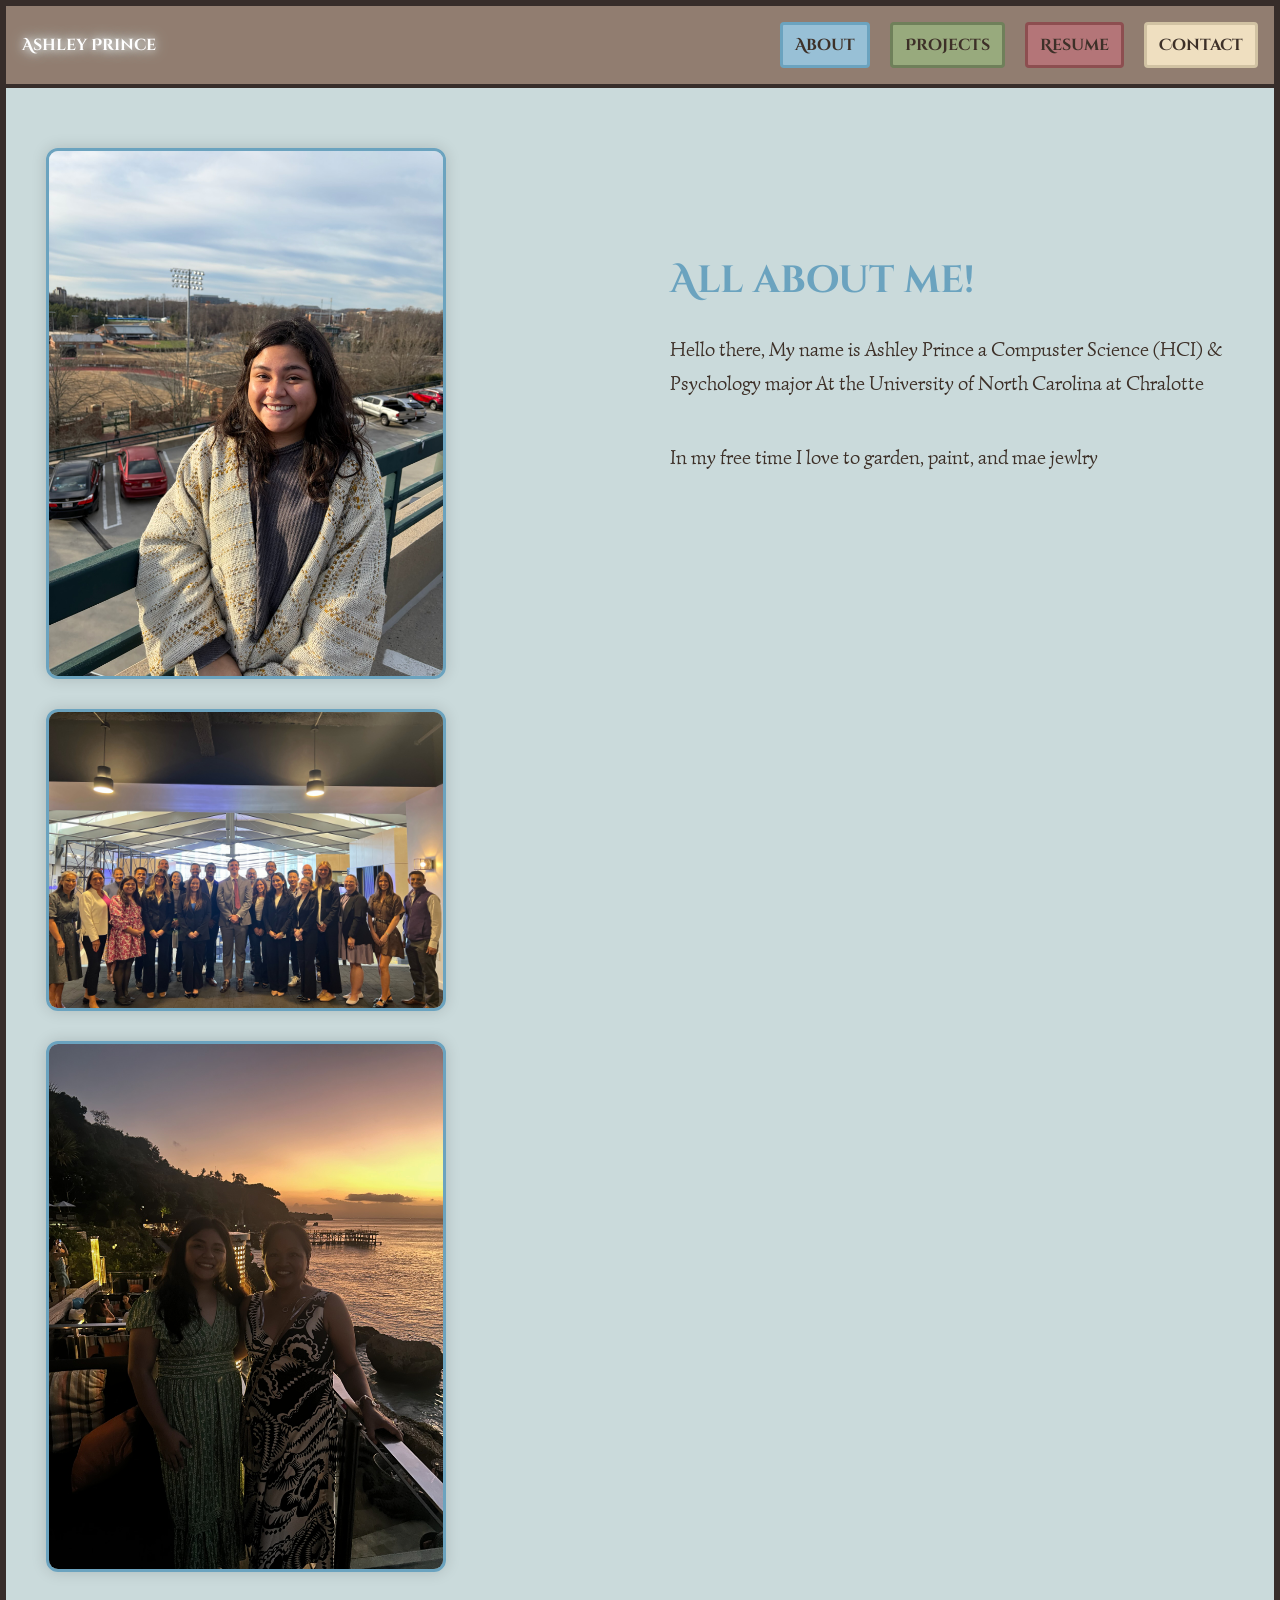
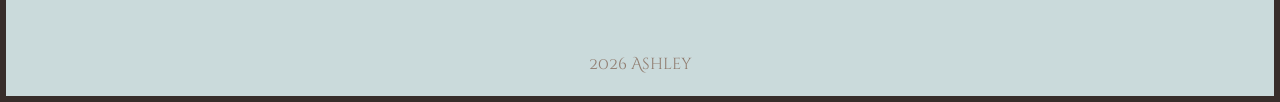
==== about.html @ e766f841 "initial commit: portfolio setup" ====
<!--Use Kebab-case for naming convetnions not camel case-->
<!doctype html>
<html lang="en">
  <head>
    <meta charset="UTF-8" />
    <meta name="viewport" content="width=device-width, initial-scale=1.0" />
    <meta name="description" content="View Ashley Princes Portflio" />
    <meta name="author" content="Ashley Victoria Prince" />
    <title>Ashley Victoria Prince | Portfolio in the making</title>

    <!--link to main Style Sheet-->
    <link rel="stylesheet" href="/assets/CSS/style.css" />
    <!--link to air style sheet( order gives priotity)-->
    <link rel="stylesheet" href="/assets/CSS/water.css" />
  </head>

  <body>
    <div class="page-frame">
      <!-- header / nav -->
      <header class="header">
        <!-- Left side: name / logo -->
        <a href="index.html" class="AshleyPrince">Ashley Prince</a>

        <!-- Right side: nav links -->
        <nav class="nav">
          <a href="about.html" class="nav-water">About</a>
          <a href="projects.html" class="nav-earth">Projects</a>
          <a href="resume.html" class="nav-fire">Resume</a>
          <a href="contact.html" class="nav-air">Contact</a>
        </nav>
      </header>

      <!-- Main section-->
      <div class="water-page">
        <main>
          <div class="water-about">
            <div class="about-grid">
              <div class="about-images">
                <img src="assets/images/atschool.jpeg" />
                <img src="assets/images/truistGroup.jpeg" />
                <img src="assets/images/Bali.jpeg" />
                
              </div>

              <div class="about-text">
                <h1>All about me!</h1>
                <p>
                  Hello there, My name is Ashley Prince a Compuster Science
                  (HCI) & Psychology major At the University of North Carolina
                  at Chralotte</p>
                </p>

                <p>In my free time I love to garden, paint, and mae jewlry</p>
              </div>
            </div>
          </div>
        </main>

        <!-- FOOTER -->
        <footer>
          <p>2026 Ashley</p>
        </footer>
      </div>

      <script src="/assets/Javascript/script.js"></script>
    </div>
  </body>
</html>
---- assets/CSS/style.css ----
@import url("https://fonts.googleapis.com/css2?family=Cinzel+Decorative:wght@400;700;900&family=Simonetta:ital,wght@0,400;0,900;1,400;1,900&display=swap");

/*color pallet */
:root {
  --air-background-soft: rgba(239, 223, 192, 0.5);
  --fire-background-soft: rgba(180, 117, 120, 0.5);
  --water-background-soft: rgba(152, 192, 214, 0.5);
  --earth-background-soft: rgba(152, 170, 125, 0.5);

  /* Water colors */
  --water-background: #98c0d6;
  --water-border: #6ba3bf;

  /* Earth colors */
  --earth-background: #98aa7d;
  --earth-border: #6f805a;

  /* Fire colors */
  --fire-background: #b47578;
  --fire-border: #8d4e50;

  /* Air colors */
  --air-background: #efdfc0;
  --air-border: #d1c2a3;
  --nomad-robe-yellow: #ffd077;
  --nomad-robe-orange: #da7058;

  /*Avatar state*/
  --light-glow: #c5f0fe;
  --lightish-glow: #a8d9f9;
  --medium-glow: #87afea;
  --darkish-glow: #87afea;
  --darkglow: #093ea4;

  /* Main colors */
  --text-color: #3d3028;
  --appa-background: #fdf6e2; /*#fdf6e2 vs fdfde5 */
  --appa-border: #372d2a;
  --appa-arrow: #917d70;
}

/* reset */
* {
  margin: 0;
  padding: 0;
  box-sizing: border-box;
}

/* Base page styles */
body {
  font-family: "Cinzel Decorative", Arial, sans-serif;
  background-color: var(--appa-background); /* background */
  color: var(--text-color); /* text */
  border: 4px solid var(--appa-border); /* fullpage border */
  line-height: 1.5;
}

/* --------------------------------header / nav------------------------- */

.header {
  display: flex; /* places name on left, nav on right */
  justify-content: space-between;
  align-items: center;
  padding: 16px;
  background: var(--appa-arrow); /* #917b71; /* header background */
  border-bottom: 4px solid var(--appa-border); /* Header border */
}

.AshleyPrince {
  color: white;
  text-decoration: none;
  font-weight: bold;
  transition: 0.3s ease;
  text-shadow:
    0 0 8px #ffffff,
    0 0 16px var(--light-glow); /*avatar glow*/
}

/*avatar state for name*/
.AshleyPrince:hover {
  text-shadow:
    0 0 14px var(--light-glow),
    /*start a center and glow out to 14px*/ 0 0 28px var(--lightish-glow),
    0 0 42px var(--medium-glow),
    0 0 56px var(--darkish-glow),
    0 0 70px var(--darkglow);
  transform: scale(1.05);
}

/* Nav buttons */

.nav a {
  display: inline-block;
  padding: 8px 12px;
  border-radius: 4px;
  margin-left: 16px;
  text-decoration: none;
  color: var(--text-color);
  font-weight: bold;
  transition: all 0.3s ease; /*makes transitions work*/
}

/*Water Nav*/
.nav-water {
  background-color: var(--water-background);
  border: 3px solid var(--water-border);
}

/*water hover effects*/
.nav-water:hover {
  transform: scale(1.05); /*zoom */
  animation: waterRipple 0.6s ease-out; /*play effect keyframe below*/
}

/* Earth nav*/
.nav-earth {
  background-color: var(--earth-background);
  border: 3px solid var(--earth-border);
}

/* earth nav hover effect */
.nav-earth:hover {
  box-shadow: 0 4px 0 var(--earth-border); /*green underline*/
  animation: earthShake 0.25s linear; /*play effect keyframe below*/
}

/* Fire nav*/
.nav-fire {
  background-color: var(--fire-background);
  border: 3px solid var(--fire-border);
}

/* fire nav hover effect*/
.nav-fire:hover {
  box-shadow: 0 0 15px #ff6b6b; /* glow */
  transform: scale(1.08); /* zoom */
  animation: fireFlicker 0.15s infinite alternate; /*play effect keyframe below*/
}

/* air nav*/
.nav-air {
  background-color: var(--air-background);
  border: 3px solid var(--air-border);
}

/* Air nav hover effect*/
.nav-air:hover {
  transform: translateY(-4px); /* float */
  animation: airDrift 0.8s ease-out; /*play effect keyframe below*/
}

/*---------------------------------------end of nav stuff -------------------------*/

/* Main content */
.main-content {
  padding: 40px;
}

/* -----------------------Hero section------------------------------------*/

/*Hero section box*/
.hero {
  display: flex; /* image left, text right */
  gap: 40px; /* space between columns */
  align-items: center;
  margin-bottom: 60px;
}

/* image box with a placeholder */
.hero-image {
  width: 350px;
  height: 350px;
  background-color: #e0d7c8; /*placeholder*/
  border-radius: 10px;
  border: 2px solid var(--appa-border);
}

/* Hero image - image of me */
.hero-image img {
  width: 100%;
  height: 100%;
  object-fit: cover; /* keeps face from stretching */
  border-radius: 10px;
}

/* Hero text box - Text block next to image */
.hero-text-box {
  max-width: 600px;
  /*font-family: "Simonetta", Arial, sans-serif;*/
}

.hero-text-box .heroText {
  font-family: "Simonetta", Arial, sans-serif;
  font-size: 20px;
}

/* Choose your adventure boxes */
.elements {
  display: flex; /* puts the boxes in a row */
  gap: 20px; /* space between boxes */
  margin-top: 40px;
}

/* makes the boxes change size */
.square {
  width: 100%;
  aspect-ratio: 1 / 1; /* This keeps it square! */
  border-radius: 8px;
  border: 3px solid;
  transition: 0.3s ease;

  display: flex;
  justify-content: center;
  align-items: center;
  text-align: center;
  padding: 15px; /* Space inside so text doesn't hit the border */

  /* Typography fixes */
  font-weight: bold;
  font-size: clamp(
    1rem,
    2vw,
    1.2rem
  ); /* This makes text slightly shrink on smaller screens so it fits */
  line-height: 1.2;
}

.square-link {
  flex: 1;
  text-decoration: none;
  color: inherit;
  display: block;
  min-width: 0;
}

/* -------------------------------Box effects + keyframes--------------------------------*/

/* Water */
.square.water {
  background-color: var(--water-background);
  border-color: var(--water-border);
}

.square.water:hover {
  box-shadow: 0 0 15px var(--water-border); /*Glow*/
  transform: scale(1.05); /*zoom*/
  animation: waterRipple 0.6s ease-out; /*play*/
}

@keyframes waterRipple {
  0% {
    transform: scale(1);
  }
  50% {
    transform: scale(1.07);
  }
  100% {
    transform: scale(1);
  }
}

/* Earth */
.square.earth {
  background-color: var(--earth-background);
  border-color: var(--earth-border);
}

.square.earth:hover {
  box-shadow: 0 4px 0 var(--earth-border);
  animation: earthShake 0.25s linear;
}

@keyframes earthShake {
  0% {
    transform: translateX(0);
  }
  25% {
    transform: translateX(-2px);
  }
  50% {
    transform: translateX(2px);
  }
  75% {
    transform: translateX(-1px);
  }
  100% {
    transform: translateX(0);
  }
}

/* fire */
.square.fire {
  background-color: var(--fire-background);
  border-color: var(--fire-border);
}

.square.fire:hover {
  box-shadow: 0 0 18px #ff6b6b;
  transform: scale(1.08);
  animation: fireFlicker 0.15s infinite alternate;
}

@keyframes fireFlicker {
  from {
    opacity: 1;
  }
  to {
    opacity: 0.85;
  }
}

/* Aair*/
.square.air {
  background-color: var(--air-background);
  border-color: var(--air-border);
}

.square.air:hover {
  transform: translateY(-6px);
  opacity: 0.9;
  box-shadow: 0 0 12px #ffffff;
  animation: airDrift 0.8s ease-out;
}

@keyframes airDrift {
  0% {
    transform: translateY(0);
  }
  100% {
    transform: translateY(-6px);
  }
}
/*------------------------------------keyframes done ---------------------------------------------*/
.page-frame {
  min-height: 99vh; /* full screen height */
  display: flex;
  flex-direction: column;
  background-color: var(--appa-background);
  border: 2px solid var(--appa-border); /* your existing border */
  box-sizing: border-box; /* ensures border is included */
}

/* Center main content and footer stays at bottom */
.contact-main {
  flex: 1; /* fills remaining space */
  display: flex;
  justify-content: center;
  align-items: center;
  padding: 40px 20px;
}

/* Footer locked to bottom inside the border */
footer {
  margin-top: auto; /* pushes footer to bottom */
  text-align: center;
  padding: 20px;
  color: var(--appa-arrow);
}

/* MOBILE RESPONSIVE — hides nav on small screens */
@media (max-width: 768px) {
  .elements {
    flex-direction: column; /* Stacks them vertically */
    align-items: center; /* Centers the stack */
  }

  .square-link {
    width: 80%; /* Makes them wider on mobile so they look like buttons */
    max-width: 300px; /* But not TOO wide */
    flex: none; /* Stops them from trying to fill the whole screen height */
  }
}
---- assets/CSS/water.css ----
/* water page*/

.water-page {
  background-color: var(--water-background-soft);
  min-height: 90.5vh;
}

/* Full page background */
.water-about {
  min-height: 100vh;
  padding: 60px 40px;
}

/* Two-column layout */
.about-grid {
  display: grid;
  grid-template-columns: 1fr 1fr;
  gap: 60px;
  max-width: 1200px;
  margin: 0 auto;
}

/* Left column: stacked images */
.about-images {
  display: flex;
  flex-direction: column;
  gap: 30px;
}

.about-images img {
  width: 400px;
  border-radius: 12px;
  border: 3px solid var(--water-border);
  object-fit: cover;
  box-shadow: 0 0 15px rgba(0, 0, 0, 0.15);
}

/* Right column: text */
.about-text {
  display: flex;
  flex-direction: column;
  justify-content: top;
  padding-top: 100px;
  font-family: "Simonetta", serif;
  color: var(--text-color);
  line-height: 1.7;
}

.about-text h1 {
  font-size: 2.4rem;
  margin-bottom: 20px;
  color: var(--water-border);
  font-family: "Cinzel Decorative", serif;
}

.about-text p {
  font-family: "Simonetta", serif;
  margin-bottom: 20px;
  font-size: 20px;
  color: var(--text-color);
}
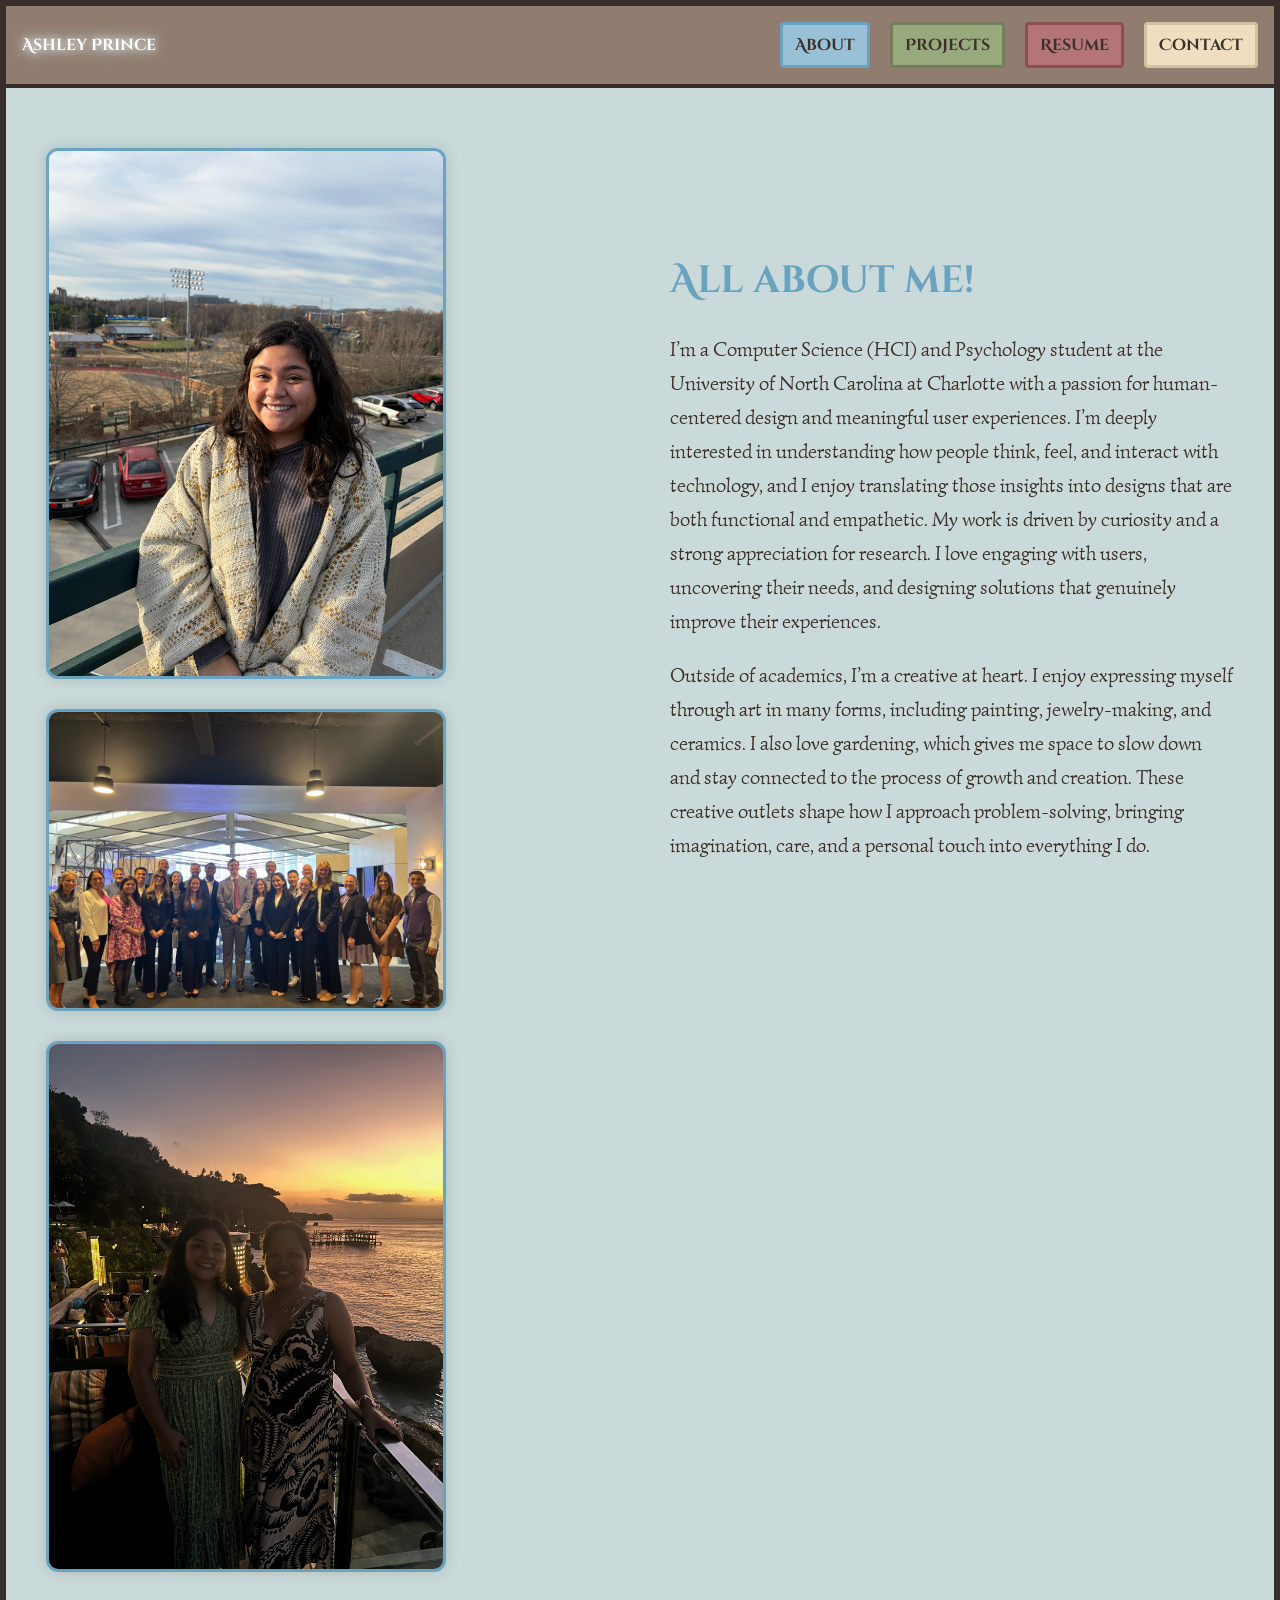
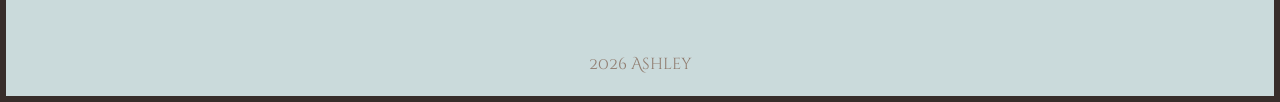
==== commit 2fe4e802: "final clean up" ====
--- a/about.html
+++ b/about.html
@@ -9,9 +9,9 @@
     <title>Ashley Victoria Prince | Portfolio in the making</title>
 
     <!--link to main Style Sheet-->
-    <link rel="stylesheet" href="/assets/CSS/style.css" />
+    <link rel="stylesheet" href="assets/CSS/style.css" />
     <!--link to air style sheet( order gives priotity)-->
-    <link rel="stylesheet" href="/assets/CSS/water.css" />
+    <link rel="stylesheet" href="assets/CSS/water.css" />
   </head>
 
   <body>
@@ -39,18 +39,32 @@
                 <img src="assets/images/atschool.jpeg" />
                 <img src="assets/images/truistGroup.jpeg" />
                 <img src="assets/images/Bali.jpeg" />
-                
               </div>
 
               <div class="about-text">
                 <h1>All about me!</h1>
                 <p>
-                  Hello there, My name is Ashley Prince a Compuster Science
-                  (HCI) & Psychology major At the University of North Carolina
-                  at Chralotte</p>
+                  I’m a Computer Science (HCI) and Psychology student at the
+                  University of North Carolina at Charlotte with a passion for
+                  human-centered design and meaningful user experiences. I’m
+                  deeply interested in understanding how people think, feel, and
+                  interact with technology, and I enjoy translating those
+                  insights into designs that are both functional and empathetic.
+                  My work is driven by curiosity and a strong appreciation for
+                  research. I love engaging with users, uncovering their needs,
+                  and designing solutions that genuinely improve their
+                  experiences.
                 </p>
 
-                <p>In my free time I love to garden, paint, and mae jewlry</p>
+                <p>
+                  Outside of academics, I’m a creative at heart. I enjoy
+                  expressing myself through art in many forms, including
+                  painting, jewelry-making, and ceramics. I also love gardening,
+                  which gives me space to slow down and stay connected to the
+                  process of growth and creation. These creative outlets shape
+                  how I approach problem-solving, bringing imagination, care,
+                  and a personal touch into everything I do.
+                </p>
               </div>
             </div>
           </div>
--- a/assets/CSS/style.css
+++ b/assets/CSS/style.css
@@ -202,9 +202,12 @@
 }
 
 /* makes the boxes change size */
-.square {
-  width: 100%;
-  aspect-ratio: 1 / 1; /* This keeps it square! */
+.elements .square {
+  aspect-ratio: 1 / 1; /* stays perfectly square */
+  width: 100%; /* scales inside the link */
+  max-width: 400px; /* prevents stretching */
+  margin: 0 auto; /* centers the square */
+
   border-radius: 8px;
   border: 3px solid;
   transition: 0.3s ease;
@@ -213,15 +216,10 @@
   justify-content: center;
   align-items: center;
   text-align: center;
-  padding: 15px; /* Space inside so text doesn't hit the border */
-
-  /* Typography fixes */
+  padding: 15px;
+
   font-weight: bold;
-  font-size: clamp(
-    1rem,
-    2vw,
-    1.2rem
-  ); /* This makes text slightly shrink on smaller screens so it fits */
+  font-size: clamp(1rem, 2vw, 1.2rem);
   line-height: 1.2;
 }
 
--- a/assets/CSS/water.css
+++ b/assets/CSS/water.css
@@ -28,7 +28,9 @@
 }
 
 .about-images img {
-  width: 400px;
+  width: 100%;
+  max-width: 400px;
+  height: auto;
   border-radius: 12px;
   border: 3px solid var(--water-border);
   object-fit: cover;
@@ -59,3 +61,15 @@
   font-size: 20px;
   color: var(--text-color);
 }
+@media (max-width: 900px) {
+  .about-grid {
+    grid-template-columns: 1fr;
+    text-align: center;
+  }
+
+  .about-text {
+    order: -1;
+    padding-top: 0; /* remove the big gap */
+    align-items: center;
+  }
+}
